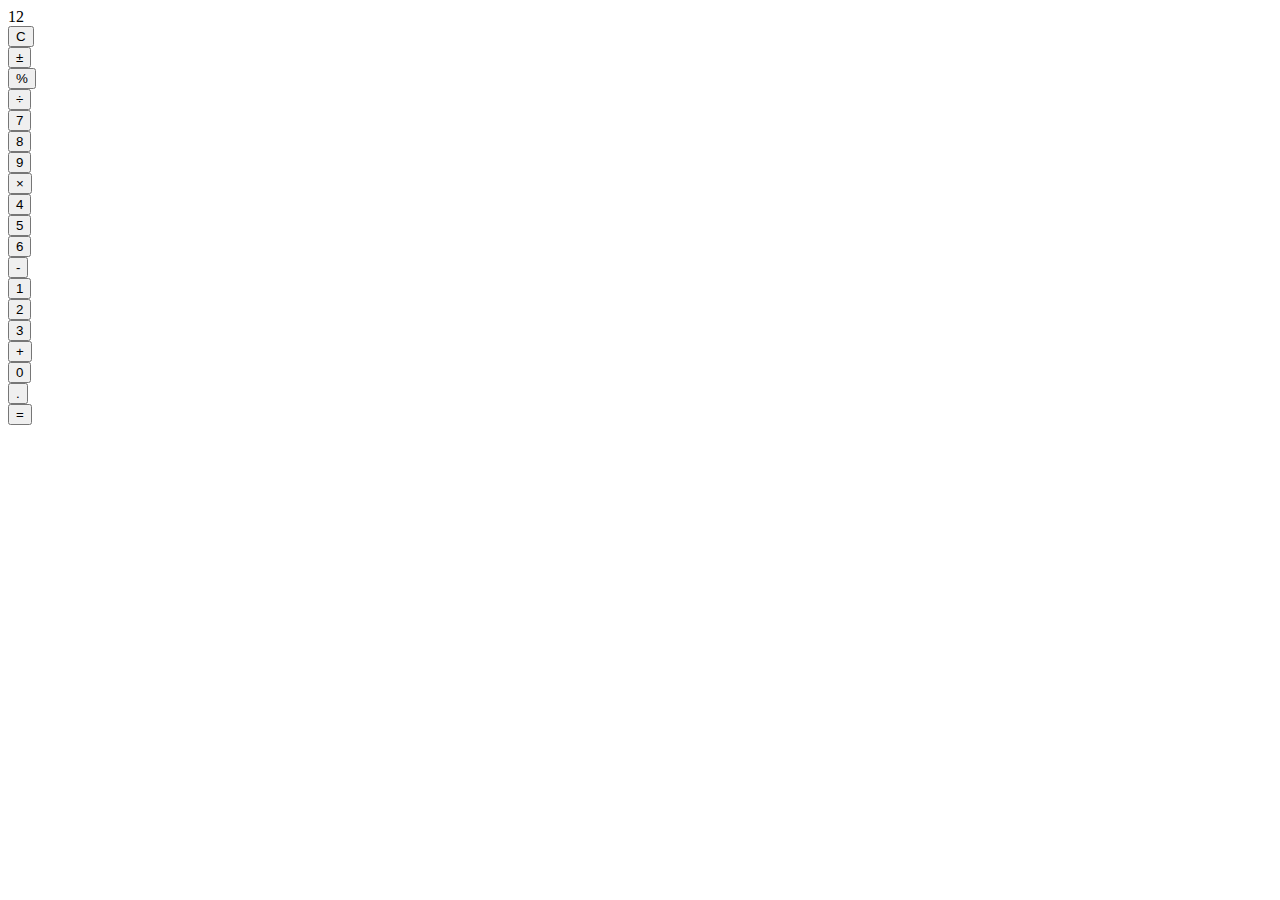
==== calculator/index.html @ 440876f3 "Remove non-existing class names" ====
<!DOCTYPE html>
<html lang="en">
  <head>
    <meta charset="UTF-8">
    <title>Calculator</title>
    <link rel="stylesheet" type="text/css" href="css/style.css">
  </head>
  <body>
    <div class="wrapper">
      <div class="block-main">
        <div class="block-display text-on-display">12</div>
        <div class="block-main2">
          <div class="button1 block-gray"><button class="ghost-button">C</button></div>
          <div class="button1 block-gray"><button class="ghost-button">±</button></div>
          <div class="button1 block-gray"><button class="ghost-button">%</button></div>
          <div class="button1 block-orange"><button class="ghost-button txt-white">÷</button></div>
        </div>
        <div class="block-main2">
          <div class="button1 block-gray"><button class="ghost-button">7</button></div>
          <div class="button1 block-gray"><button class="ghost-button">8</button></div>
          <div class="button1 block-gray"><button class="ghost-button">9</button></div>
          <div class="button1 block-orange"><button class="ghost-button txt-white">×</button></div>
        </div>
        <div class="block-main2">
          <div class="button1 block-gray"><button class="ghost-button">4</button></div>
          <div class="button1 block-gray"><button class="ghost-button">5</button></div>
          <div class="button1 block-gray"><button class="ghost-button">6</button></div>
          <div class="button1 block-orange"><button class="ghost-button txt-white">-</button></div>
        </div>
        <div class="block-main2">
          <div class="button1 block-gray"><button class="ghost-button">1</button></div>
          <div class="button1 block-gray"><button class="ghost-button">2</button></div>
          <div class="button1 block-gray"><button class="ghost-button">3</button></div>
          <div class="button1 block-orange"><button class="ghost-button txt-white">+</button></div>
        </div>
        <div class="block-main2">
          <div class="button0"><button class="ghost-button0">0</button></div>
          <div class="button1 block-gray"><button class="ghost-button">.</button></div>
          <div class="button1 block-orange"><button class="ghost-button txt-white">=</button></div>
        </div>
      </div>
    </div>
  </body>
</html>
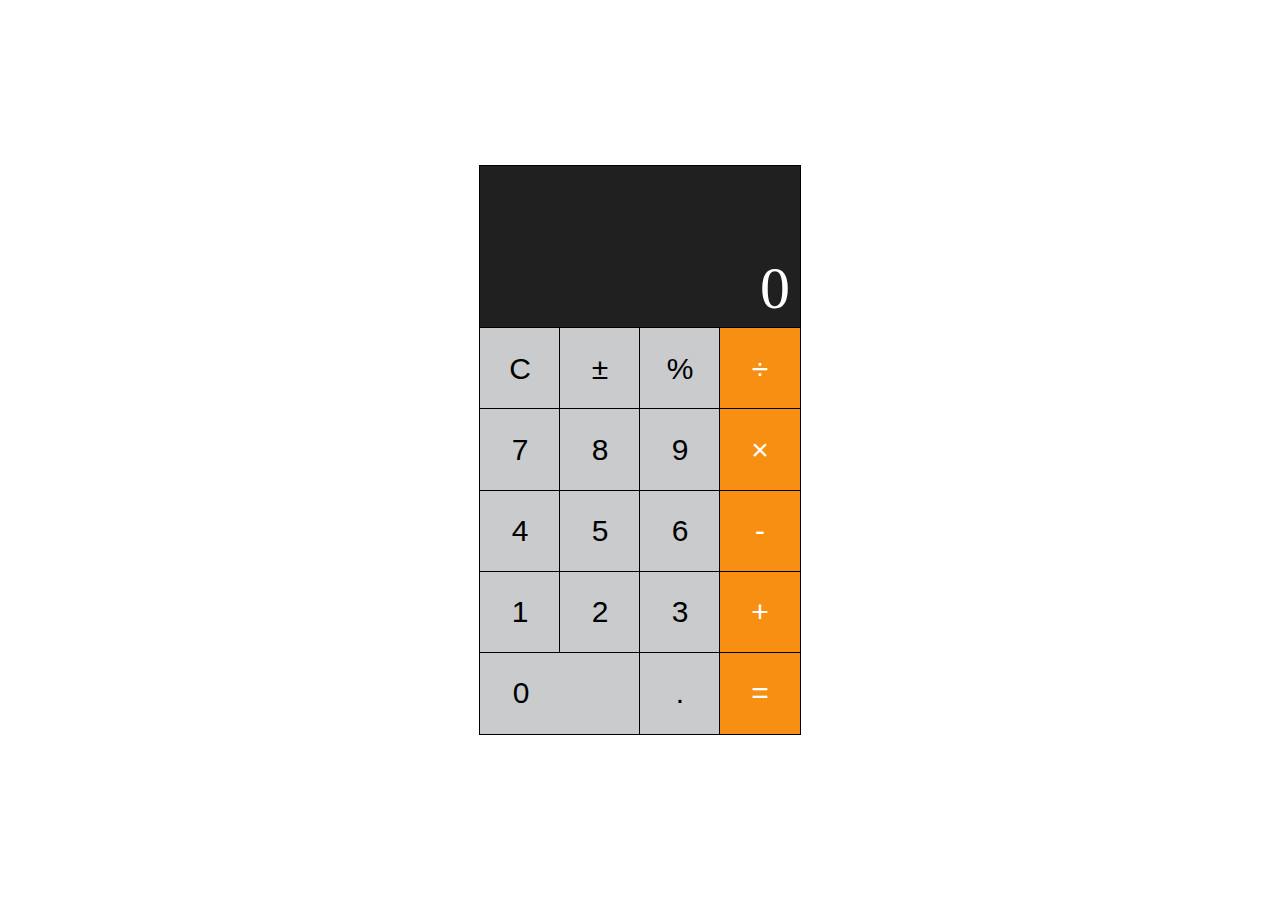
==== commit bbd0aa12: "upp index.js" ====
--- a/calculator/index.html
+++ b/calculator/index.html
@@ -4,39 +4,42 @@
     <meta charset="UTF-8">
     <title>Calculator</title>
     <link rel="stylesheet" type="text/css" href="css/style.css">
+    <script src="javascript.js"></script>
   </head>
   <body>
     <div class="wrapper">
       <div class="block-main">
-        <div class="block-display text-on-display">12</div>
-        <div class="block-main2">
-          <div class="button1 block-gray"><button class="ghost-button">C</button></div>
-          <div class="button1 block-gray"><button class="ghost-button">±</button></div>
-          <div class="button1 block-gray"><button class="ghost-button">%</button></div>
-          <div class="button1 block-orange"><button class="ghost-button txt-white">÷</button></div>
+        <div class="block-display text-on-display">
+          <div class="displayResule" id="displayResule">0</div>
         </div>
         <div class="block-main2">
-          <div class="button1 block-gray"><button class="ghost-button">7</button></div>
-          <div class="button1 block-gray"><button class="ghost-button">8</button></div>
-          <div class="button1 block-gray"><button class="ghost-button">9</button></div>
-          <div class="button1 block-orange"><button class="ghost-button txt-white">×</button></div>
+          <div class="button1 block-gray"><button class="ghost-button" id="clearBtn">C</button></div>
+          <div class="button1 block-gray"><button class="ghost-button operations">±</button></div>
+          <div class="button1 block-gray"><button class="ghost-button operations">%</button></div>
+          <div class="button1 block-orange"><button class="ghost-button txt-white operations">÷</button></div>
         </div>
         <div class="block-main2">
-          <div class="button1 block-gray"><button class="ghost-button">4</button></div>
-          <div class="button1 block-gray"><button class="ghost-button">5</button></div>
-          <div class="button1 block-gray"><button class="ghost-button">6</button></div>
-          <div class="button1 block-orange"><button class="ghost-button txt-white">-</button></div>
+          <div class="button1 block-gray"><button class="ghost-button number">7</button></div>
+          <div class="button1 block-gray"><button class="ghost-button number">8</button></div>
+          <div class="button1 block-gray"><button class="ghost-button number">9</button></div>
+          <div class="button1 block-orange"><button class="ghost-button txt-white operations">×</button></div>
         </div>
         <div class="block-main2">
-          <div class="button1 block-gray"><button class="ghost-button">1</button></div>
-          <div class="button1 block-gray"><button class="ghost-button">2</button></div>
-          <div class="button1 block-gray"><button class="ghost-button">3</button></div>
-          <div class="button1 block-orange"><button class="ghost-button txt-white">+</button></div>
+          <div class="button1 block-gray"><button class="ghost-button number">4</button></div>
+          <div class="button1 block-gray"><button class="ghost-button number">5</button></div>
+          <div class="button1 block-gray"><button class="ghost-button number">6</button></div>
+          <div class="button1 block-orange"><button class="ghost-button txt-white operations">-</button></div>
         </div>
         <div class="block-main2">
-          <div class="button0"><button class="ghost-button0">0</button></div>
-          <div class="button1 block-gray"><button class="ghost-button">.</button></div>
-          <div class="button1 block-orange"><button class="ghost-button txt-white">=</button></div>
+          <div class="button1 block-gray"><button class="ghost-button number">1</button></div>
+          <div class="button1 block-gray"><button class="ghost-button number">2</button></div>
+          <div class="button1 block-gray"><button class="ghost-button number">3</button></div>
+          <div class="button1 block-orange"><button class="ghost-button txt-white operations">+</button></div>
+        </div>
+        <div class="block-main2">
+          <div class="button0"><button class="ghost-button0 number">0</button></div>
+          <div class="button1 block-gray"><button class="ghost-button" id="decimalBtn">.</button></div>
+          <div class="button1 block-orange"><button class="ghost-button txt-white" id="resultBtn">=</button></div>
         </div>
       </div>
     </div>
--- a/calculator/css/style.css
+++ b/calculator/css/style.css
@@ -0,0 +1,88 @@
+html, body {
+  margin: 0;
+  width: 100%;
+  height: 100%;
+}
+
+.wrapper {
+  width: 100%;
+  height: 100%;
+  display: flex;
+  justify-content: center;
+  align-items: center;
+}
+
+.block-main {
+  width: 320px;
+  height: 568px;
+  display: flex;
+  flex-direction: column;
+}
+
+.block-display {
+  display: flex;
+  flex: 2;
+  flex-direction: column;
+  outline: 0.5px solid #000000;
+  background-color: #202020;
+}
+
+.displayResule {
+  margin: 5px 10px;
+}
+
+.block-main2 {
+  display: flex;
+  flex: 1;
+}
+
+.button1 {
+  flex: 1;
+  outline: 0.5px solid #000000;
+}
+
+.button0 {
+  flex: 2;
+  outline: 0.5px solid #000000;
+  background-color: #cacbcc;
+}
+
+.block-gray {
+  background-color: #cacbcc;
+}
+
+.block-orange {
+  background-color: #f79012;
+}
+
+.text-on-display {
+  font-size: 60px;
+  color: #FFFFFF;
+  display: flex;
+  justify-content: flex-end;
+  align-items: flex-end;
+}
+
+.txt-white {
+  color: white
+}
+
+.ghost-button {
+  border: medium none;
+  background: transparent;
+  cursor: pointer;
+  width: 100%;
+  height: 100%;
+  font-size: 30px;
+}
+
+.ghost-button0 {
+  border: medium none;
+  background: transparent;
+  cursor: pointer;
+  width: 100%;
+  height: 100%;
+  font-size: 30px;
+  text-align: justify;
+  text-indent: 18%;
+}
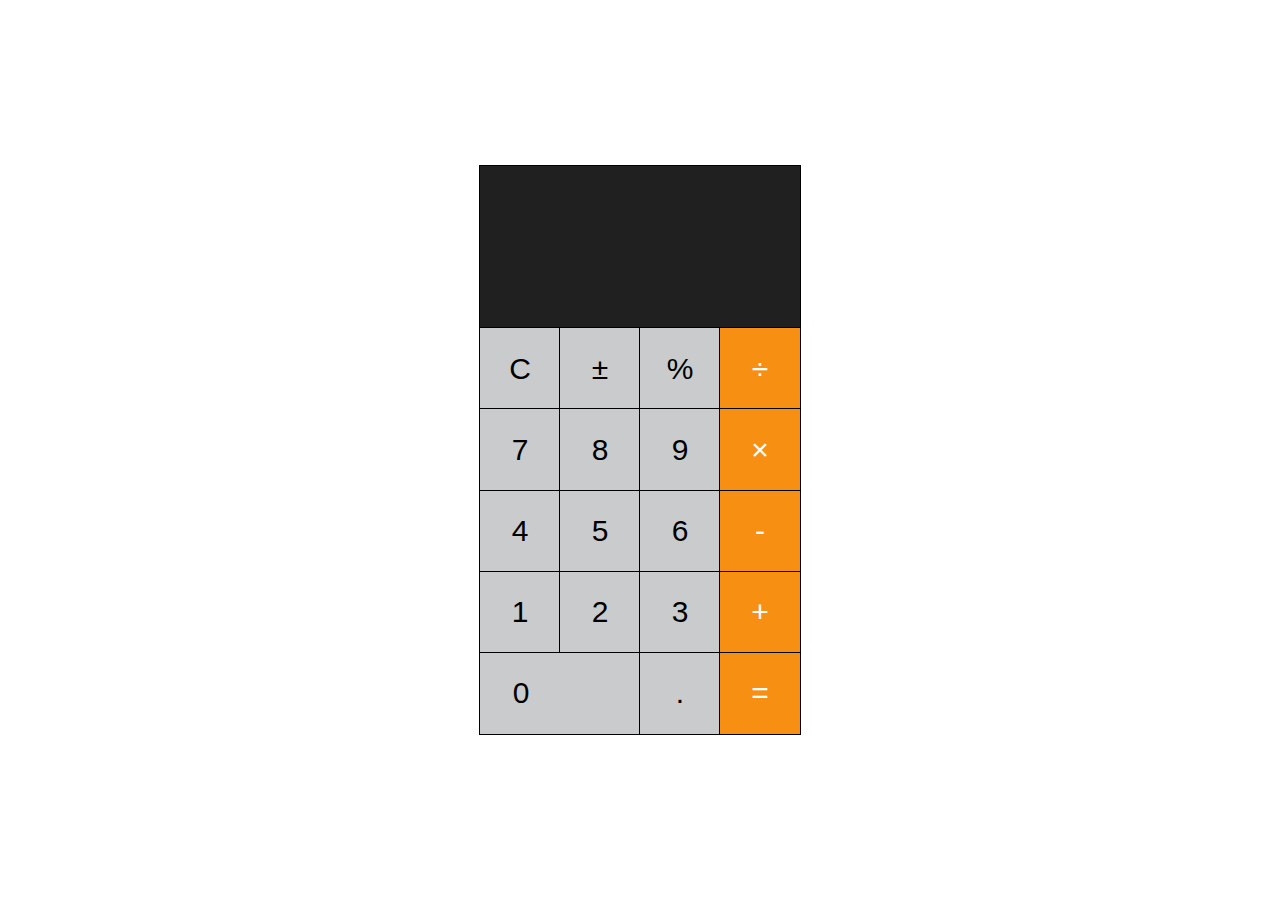
==== commit 275c021a: "add display resule" ====
--- a/calculator/index.html
+++ b/calculator/index.html
@@ -4,13 +4,13 @@
     <meta charset="UTF-8">
     <title>Calculator</title>
     <link rel="stylesheet" type="text/css" href="css/style.css">
-    <script src="javascript.js"></script>
+    <script src="index.js"></script>
   </head>
   <body>
     <div class="wrapper">
       <div class="block-main">
         <div class="block-display text-on-display">
-          <div class="displayResule" id="displayResule">0</div>
+          <div class="displayResule" id="displayResule"></div>
         </div>
         <div class="block-main2">
           <div class="button1 block-gray"><button class="ghost-button" id="clearBtn">C</button></div>
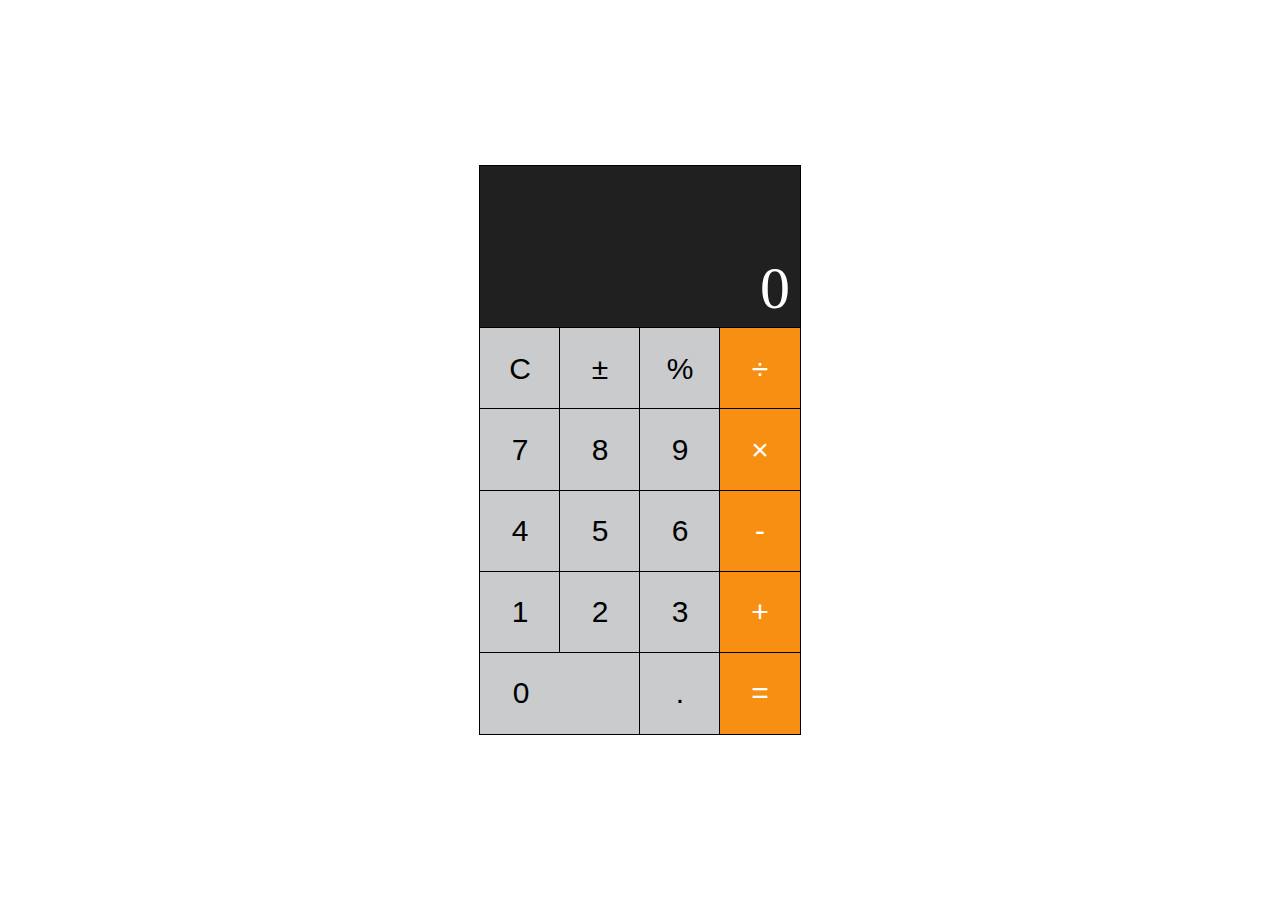
==== commit d25b795c: "upp files" ====
--- a/calculator/index.html
+++ b/calculator/index.html
@@ -4,13 +4,13 @@
     <meta charset="UTF-8">
     <title>Calculator</title>
     <link rel="stylesheet" type="text/css" href="css/style.css">
-    <script src="index.js"></script>
+    <script src="javascript.js"></script>
   </head>
   <body>
     <div class="wrapper">
       <div class="block-main">
         <div class="block-display text-on-display">
-          <div class="displayResule" id="displayResule"></div>
+          <div class="displayResult" id="displayResult">0</div>
         </div>
         <div class="block-main2">
           <div class="button1 block-gray"><button class="ghost-button" id="clearBtn">C</button></div>
@@ -44,4 +44,4 @@
       </div>
     </div>
   </body>
-</html>
+</html>--- a/calculator/css/style.css
+++ b/calculator/css/style.css
@@ -27,7 +27,7 @@
   background-color: #202020;
 }
 
-.displayResule {
+.displayResult {
   margin: 5px 10px;
 }
 
@@ -85,4 +85,4 @@
   font-size: 30px;
   text-align: justify;
   text-indent: 18%;
-}
+}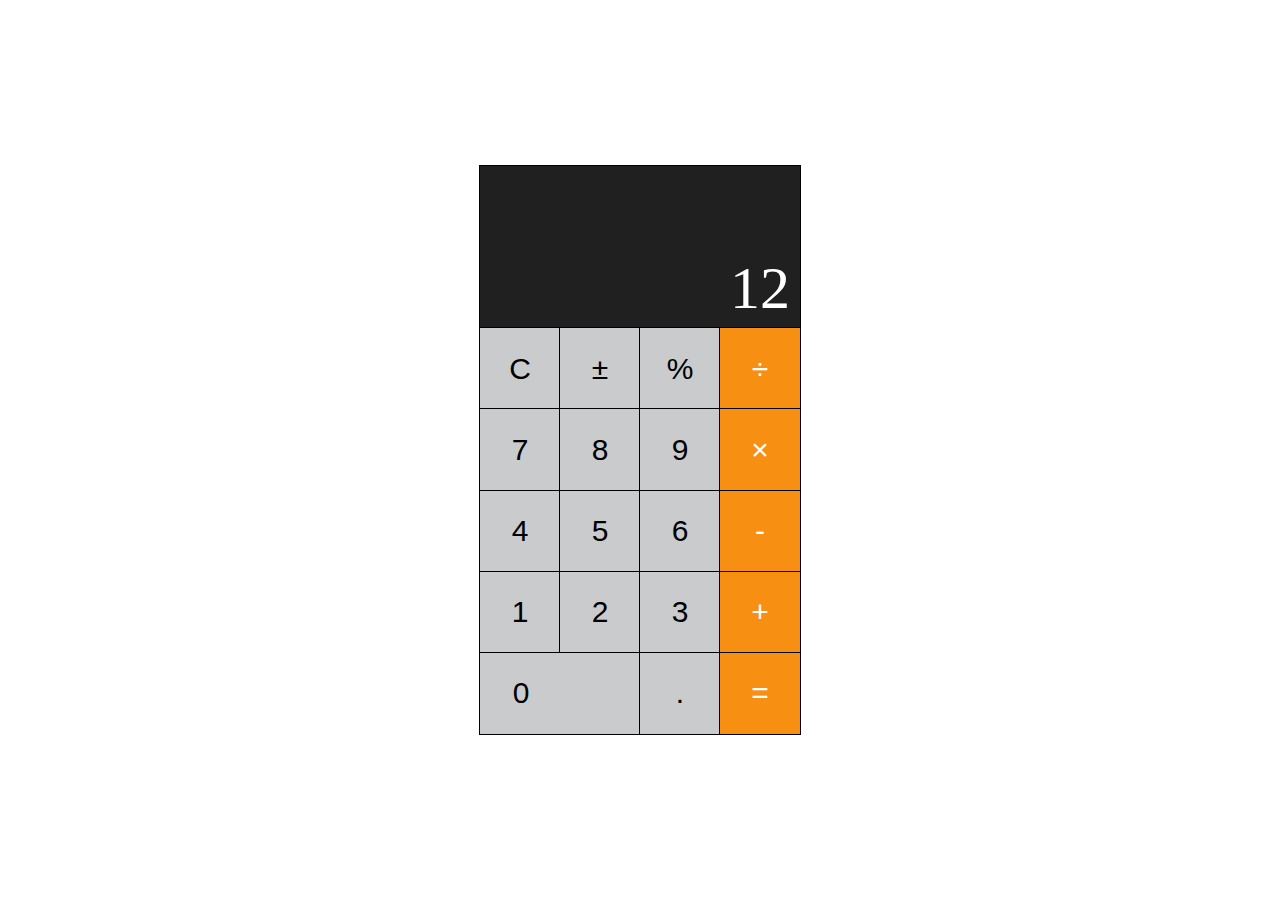
==== commit 421fc2ff: "upp filex" ====
--- a/calculator/index.html
+++ b/calculator/index.html
@@ -4,13 +4,13 @@
     <meta charset="UTF-8">
     <title>Calculator</title>
     <link rel="stylesheet" type="text/css" href="css/style.css">
-    <script src="javascript.js"></script>
+    <script src="index.js"></script>
   </head>
   <body>
     <div class="wrapper">
       <div class="block-main">
         <div class="block-display text-on-display">
-          <div class="displayResult" id="displayResult">0</div>
+          <div class="display-result" id="display-result">12</div>
         </div>
         <div class="block-main2">
           <div class="button1 block-gray"><button class="ghost-button" id="clearBtn">C</button></div>
@@ -39,7 +39,7 @@
         <div class="block-main2">
           <div class="button0"><button class="ghost-button0 number">0</button></div>
           <div class="button1 block-gray"><button class="ghost-button" id="decimalBtn">.</button></div>
-          <div class="button1 block-orange"><button class="ghost-button txt-white" id="resultBtn">=</button></div>
+          <div class="button1 block-orange"><button class="ghost-button txt-white" id="equallyBtn">=</button></div>
         </div>
       </div>
     </div>
--- a/calculator/css/style.css
+++ b/calculator/css/style.css
@@ -27,7 +27,7 @@
   background-color: #202020;
 }
 
-.displayResult {
+.display-result {
   margin: 5px 10px;
 }
 
